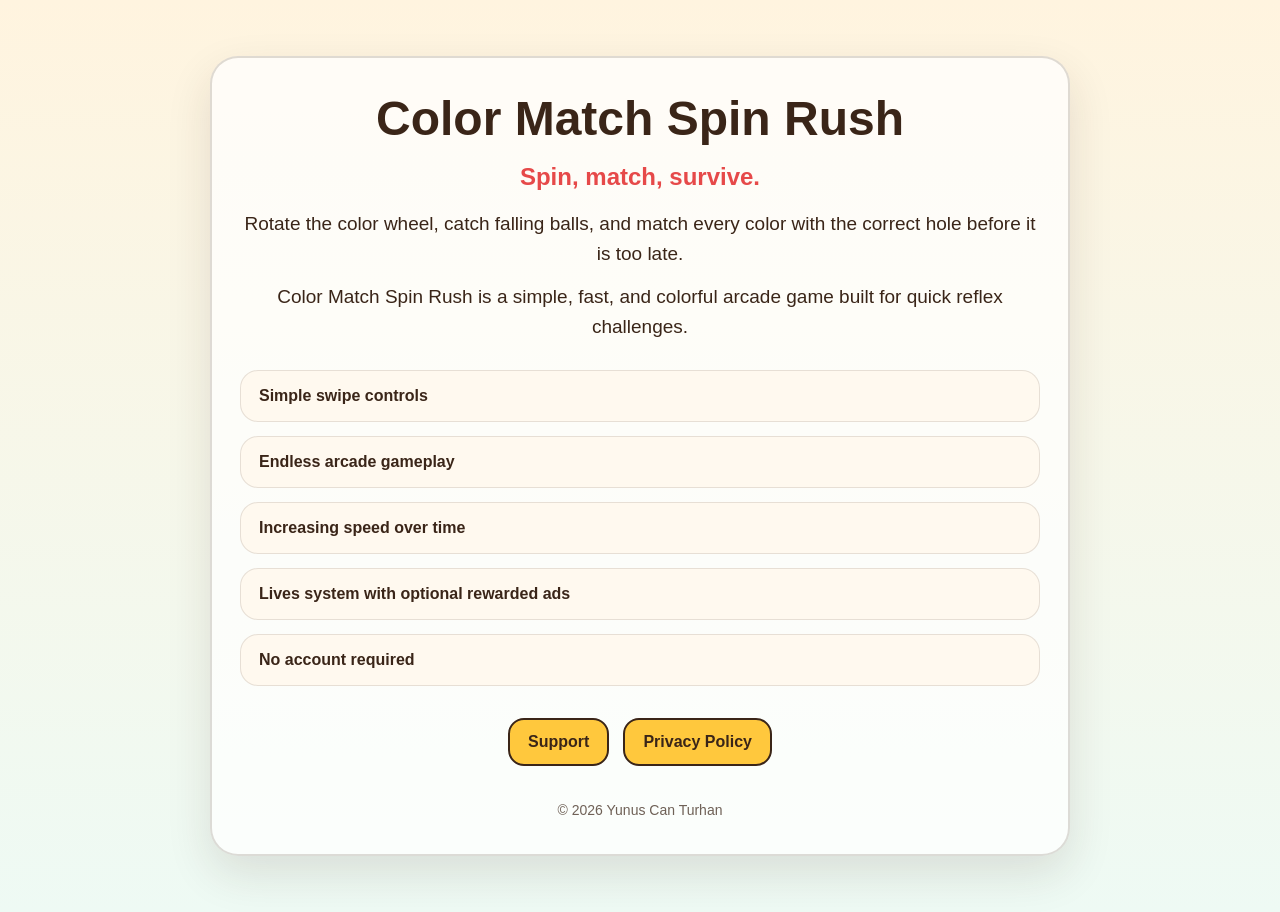
==== docs/index.html @ 18f4f033 "Add App Store support and privacy pages" ====
<!DOCTYPE html>
<html lang="en">
<head>
  <meta charset="UTF-8" />
  <meta name="viewport" content="width=device-width, initial-scale=1.0" />
  <title>Color Match Spin Rush</title>
  <style>
    body {
      margin: 0;
      font-family: -apple-system, BlinkMacSystemFont, "Segoe UI", sans-serif;
      background: linear-gradient(180deg, #fff4df, #eefaf4);
      color: #3a2518;
    }
    .container {
      max-width: 860px;
      margin: 0 auto;
      padding: 56px 24px;
      text-align: center;
    }
    .card {
      background: rgba(255,255,255,0.72);
      border: 2px solid rgba(58,37,24,0.16);
      border-radius: 28px;
      padding: 36px 28px;
      box-shadow: 0 18px 45px rgba(58,37,24,0.12);
    }
    h1 {
      font-size: 48px;
      margin: 0 0 14px;
      line-height: 1.05;
    }
    p {
      font-size: 19px;
      line-height: 1.6;
      margin: 12px 0;
    }
    .tagline {
      font-size: 24px;
      font-weight: 700;
      color: #e64949;
    }
    .features {
      display: grid;
      gap: 14px;
      margin-top: 28px;
      text-align: left;
    }
    .feature {
      background: #fff9ef;
      border-radius: 18px;
      padding: 16px 18px;
      border: 1px solid rgba(58,37,24,0.12);
      font-weight: 600;
    }
    .links {
      margin-top: 32px;
      display: flex;
      gap: 14px;
      justify-content: center;
      flex-wrap: wrap;
    }
    a {
      color: #3a2518;
      font-weight: 800;
      text-decoration: none;
      background: #ffc83d;
      padding: 13px 18px;
      border-radius: 16px;
      border: 2px solid #3a2518;
    }
    footer {
      margin-top: 36px;
      opacity: 0.72;
      font-size: 14px;
    }
  </style>
</head>
<body>
  <main class="container">
    <section class="card">
      <h1>Color Match Spin Rush</h1>
      <p class="tagline">Spin, match, survive.</p>
      <p>
        Rotate the color wheel, catch falling balls, and match every color with the correct hole before it is too late.
      </p>
      <p>
        Color Match Spin Rush is a simple, fast, and colorful arcade game built for quick reflex challenges.
      </p>

      <div class="features">
        <div class="feature">Simple swipe controls</div>
        <div class="feature">Endless arcade gameplay</div>
        <div class="feature">Increasing speed over time</div>
        <div class="feature">Lives system with optional rewarded ads</div>
        <div class="feature">No account required</div>
      </div>

      <div class="links">
        <a href="./support.html">Support</a>
        <a href="./privacy-policy.html">Privacy Policy</a>
      </div>

      <footer>© 2026 Yunus Can Turhan</footer>
    </section>
  </main>
</body>
</html>
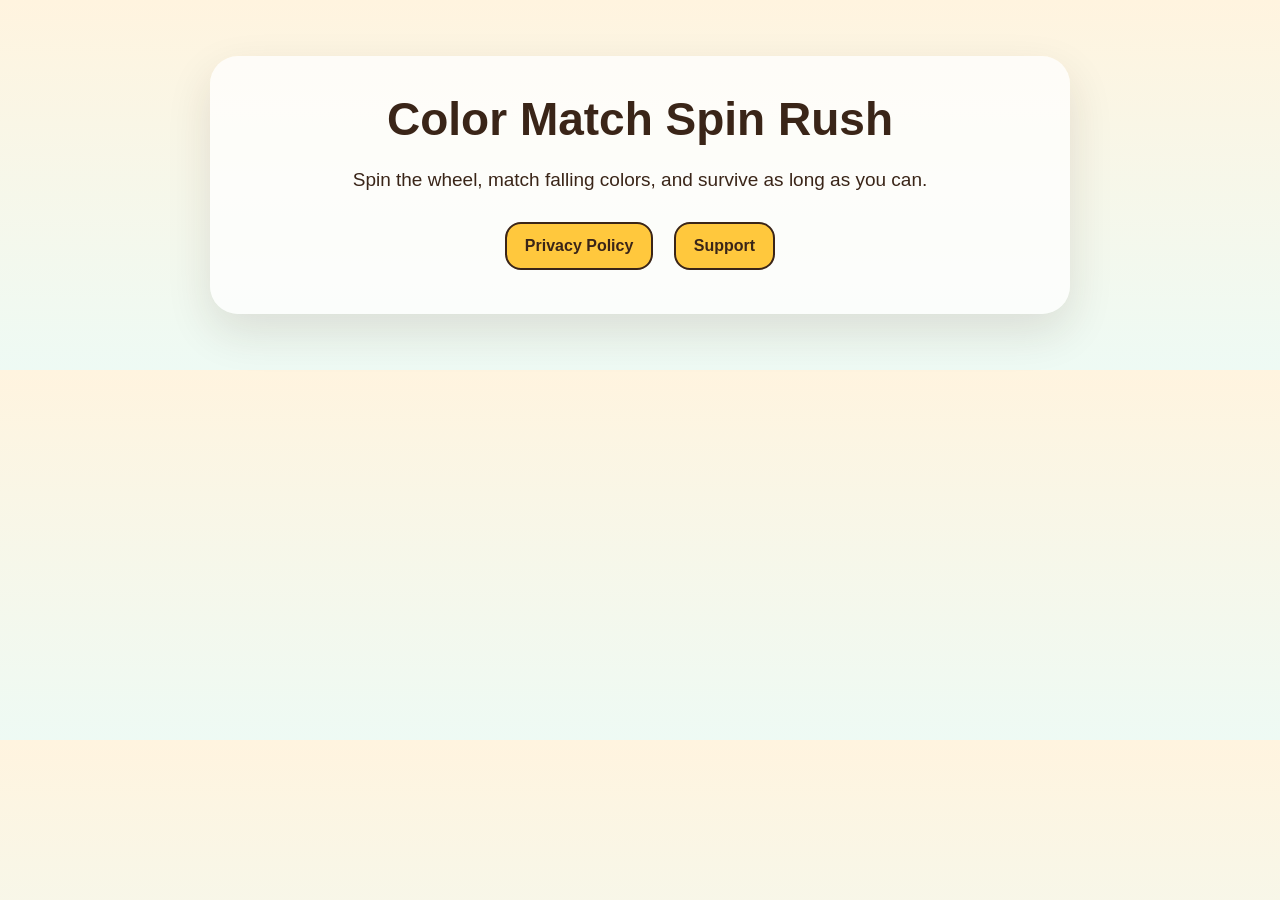
==== commit bab2d417: "Add privacy policy and support pages" ====
--- a/docs/index.html
+++ b/docs/index.html
@@ -18,46 +18,18 @@
       text-align: center;
     }
     .card {
-      background: rgba(255,255,255,0.72);
-      border: 2px solid rgba(58,37,24,0.16);
+      background: rgba(255,255,255,0.76);
       border-radius: 28px;
       padding: 36px 28px;
       box-shadow: 0 18px 45px rgba(58,37,24,0.12);
     }
     h1 {
-      font-size: 48px;
-      margin: 0 0 14px;
-      line-height: 1.05;
+      font-size: 46px;
+      margin: 0 0 12px;
     }
     p {
       font-size: 19px;
       line-height: 1.6;
-      margin: 12px 0;
-    }
-    .tagline {
-      font-size: 24px;
-      font-weight: 700;
-      color: #e64949;
-    }
-    .features {
-      display: grid;
-      gap: 14px;
-      margin-top: 28px;
-      text-align: left;
-    }
-    .feature {
-      background: #fff9ef;
-      border-radius: 18px;
-      padding: 16px 18px;
-      border: 1px solid rgba(58,37,24,0.12);
-      font-weight: 600;
-    }
-    .links {
-      margin-top: 32px;
-      display: flex;
-      gap: 14px;
-      justify-content: center;
-      flex-wrap: wrap;
     }
     a {
       color: #3a2518;
@@ -67,11 +39,8 @@
       padding: 13px 18px;
       border-radius: 16px;
       border: 2px solid #3a2518;
-    }
-    footer {
-      margin-top: 36px;
-      opacity: 0.72;
-      font-size: 14px;
+      display: inline-block;
+      margin: 8px;
     }
   </style>
 </head>
@@ -79,28 +48,9 @@
   <main class="container">
     <section class="card">
       <h1>Color Match Spin Rush</h1>
-      <p class="tagline">Spin, match, survive.</p>
-      <p>
-        Rotate the color wheel, catch falling balls, and match every color with the correct hole before it is too late.
-      </p>
-      <p>
-        Color Match Spin Rush is a simple, fast, and colorful arcade game built for quick reflex challenges.
-      </p>
-
-      <div class="features">
-        <div class="feature">Simple swipe controls</div>
-        <div class="feature">Endless arcade gameplay</div>
-        <div class="feature">Increasing speed over time</div>
-        <div class="feature">Lives system with optional rewarded ads</div>
-        <div class="feature">No account required</div>
-      </div>
-
-      <div class="links">
-        <a href="./support.html">Support</a>
-        <a href="./privacy-policy.html">Privacy Policy</a>
-      </div>
-
-      <footer>© 2026 Yunus Can Turhan</footer>
+      <p>Spin the wheel, match falling colors, and survive as long as you can.</p>
+      <a href="./privacy-policy.html">Privacy Policy</a>
+      <a href="./support.html">Support</a>
     </section>
   </main>
 </body>
